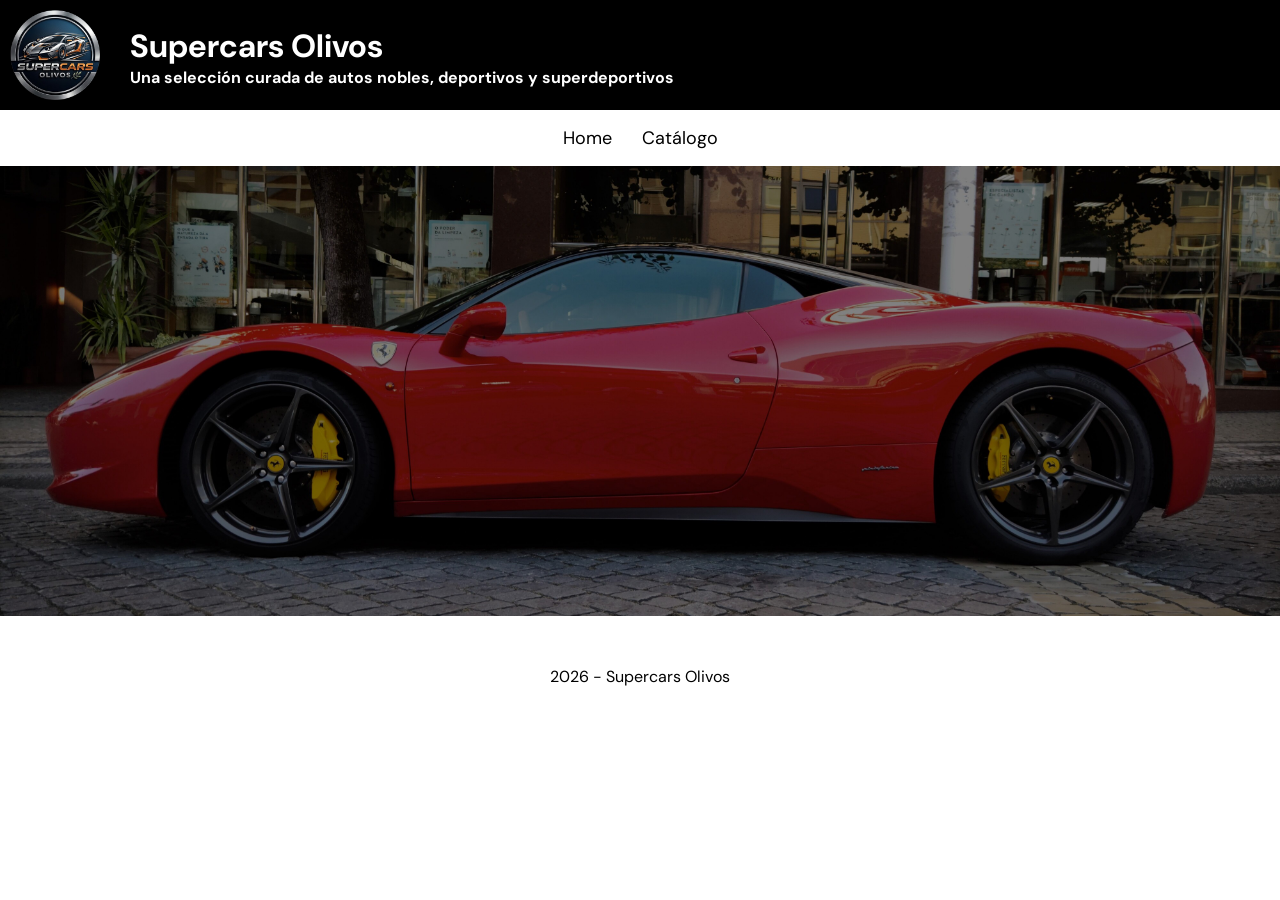
==== index.html @ c9be7f89 "Primer commit" ====
<!DOCTYPE html>
<html lang="es">

<head>
    <meta charset="UTF-8" />
    <meta name="viewport" content="width=device-width, initial-scale=1.0" />
    <meta name="description"
        content="Supercars Olivos: una selección curada de autos nobles, deportivos y superdeportivos." />

    <title>Supercars Olivos</title>
    <link rel="icon" type="image/png" href="assets/icono.png">
    <link rel="stylesheet" href="index.css">

    <!-- Importación de fuentes Google Fonts -->
    <link rel="preconnect" href="https://fonts.googleapis.com">
    <link rel="preconnect" href="https://fonts.gstatic.com" crossorigin>
    <link
        href="https://fonts.googleapis.com/css2?family=DM+Sans:wght@400;500;600;700&family=Manrope:wght@400;500;600;700;800&display=swap"
        rel="stylesheet">

</head>

<body>
    <header class="header">
        <img class="icono" src="assets/icono.png" alt="Icono de Supercars Olivos">
        <div class="titulo">
            <h1>Supercars Olivos</h1>
            <h4>Una selección curada de autos nobles, deportivos y superdeportivos</h4>
        </div>
    </header>
    <nav>
        <ul>
            <li>
                <a href="index.html">Home</a>
            </li>
            <li>
                <a href="pages/catalogo.html">Catálogo</a>
            </li>
        </ul>
    </nav>
    <main>
        <section class="hero">
        </section>
    </main>

    <footer class="footer">
        <span>2026 - Supercars Olivos</span>
    </footer>
</body>

</html>
---- index.css ----
body {
    font-family: 'DM Sans', 'Manrope';
    margin: 0;
    background-color: white;
}

header {
    display: flex;
    background-color: black;
    padding: 10px;
}

h1,
h4 {
    margin-left: 30px;
    color: white;
    margin-top: 0;
    margin-bottom: 0;
}

nav a {
    text-decoration: none;
    color: black;
    font-size: 18px;
}

nav ul {
    display: flex;
    justify-content: center;
    gap: 30px;
    list-style: none;
    padding: 0;
}

a:hover {
    color: red;
}

.icono {
    width: 90px;
    height: 90px;
}

.titulo {
    padding-top: 15px;
}

.hero {
    background-image: url("assets/hero.jpg");
    background-repeat: no-repeat;
    background-size: cover;
    background-position: center;
    height: 50vh;
}

.footer {
    margin-top: 50px;
    text-align: center;
}

/* Catálogo */
.slideshows{
    display: flex;
}

.mySlides1 {
    display: none;
}

.mySlides2 {
    display: none;
}

img {
    vertical-align: middle;
}

/* Slideshow container */
.slideshow-container {
    flex: 1;
}

/* Caption text */
.text {
    color: black;
    font-size: 15px;
    padding: 8px 12px;
    position: absolute;
    bottom: 8px;
    width: 100%;
    text-align: center;
}
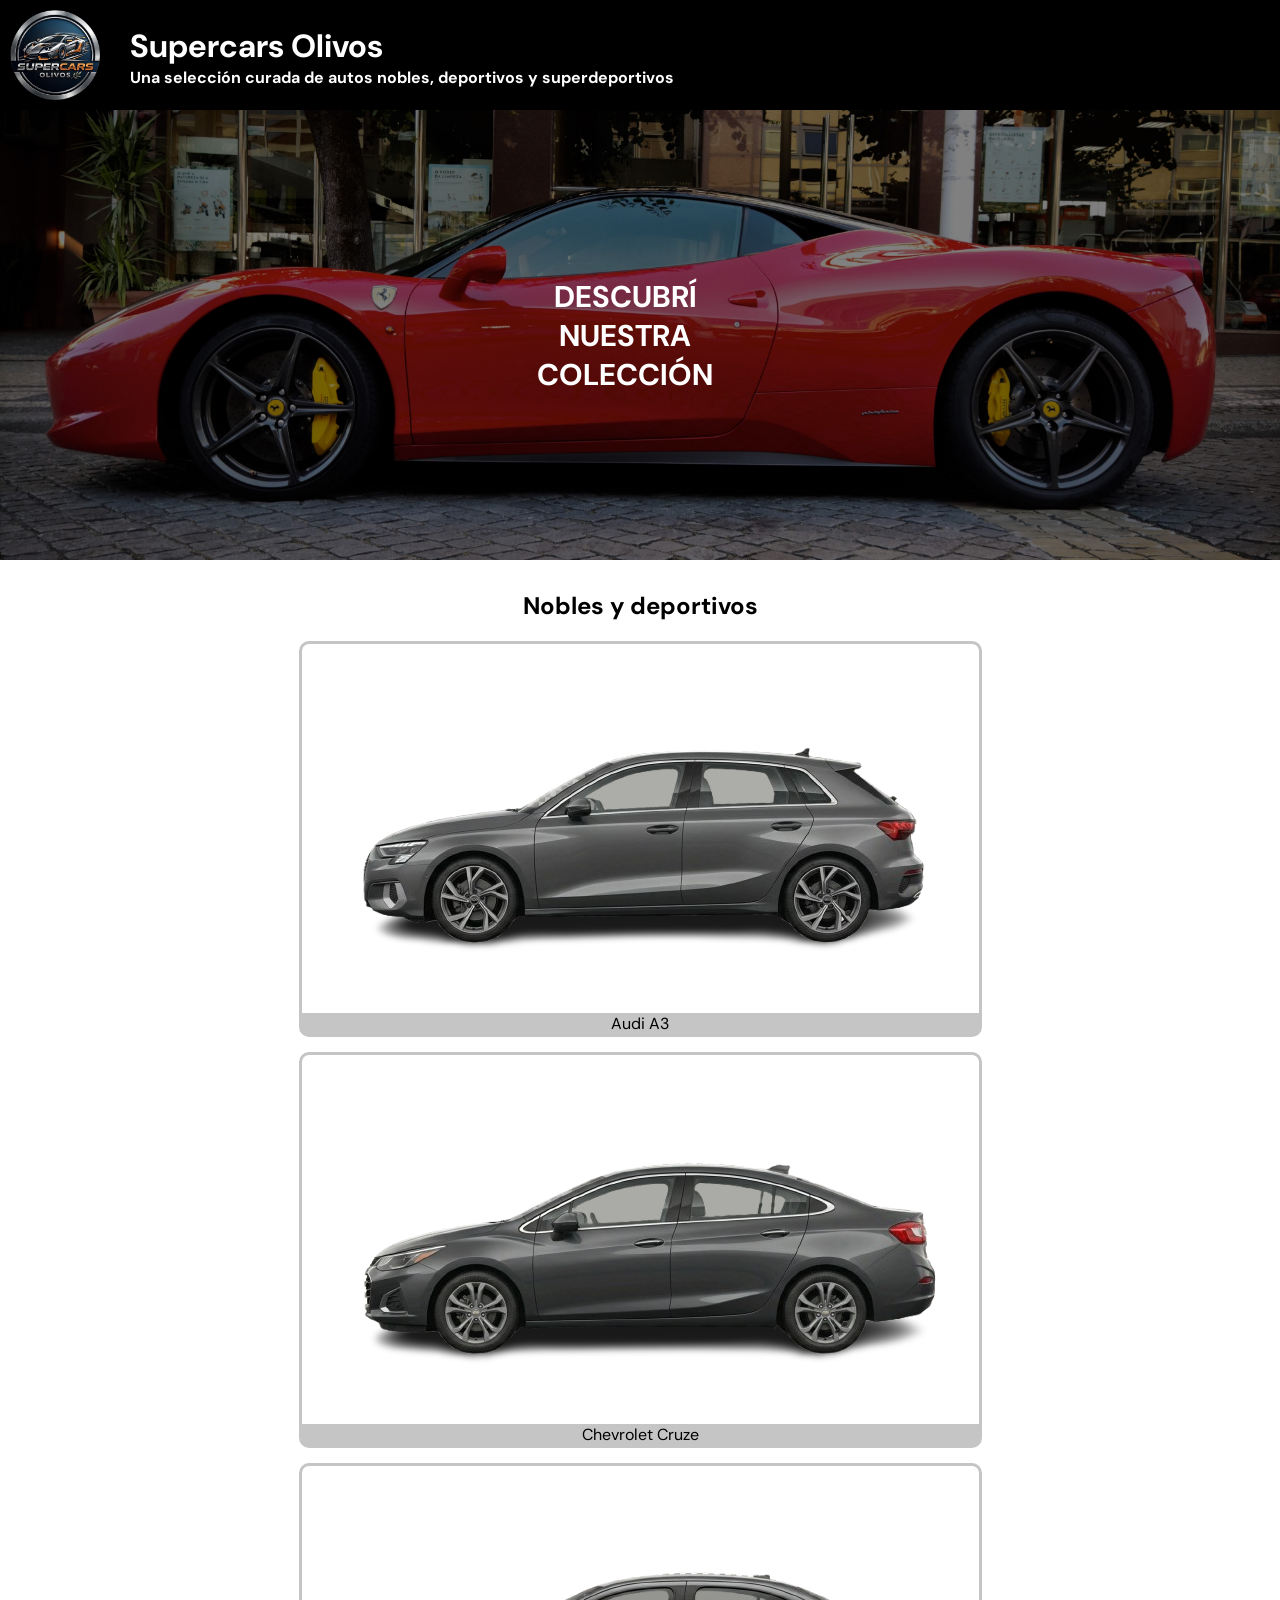
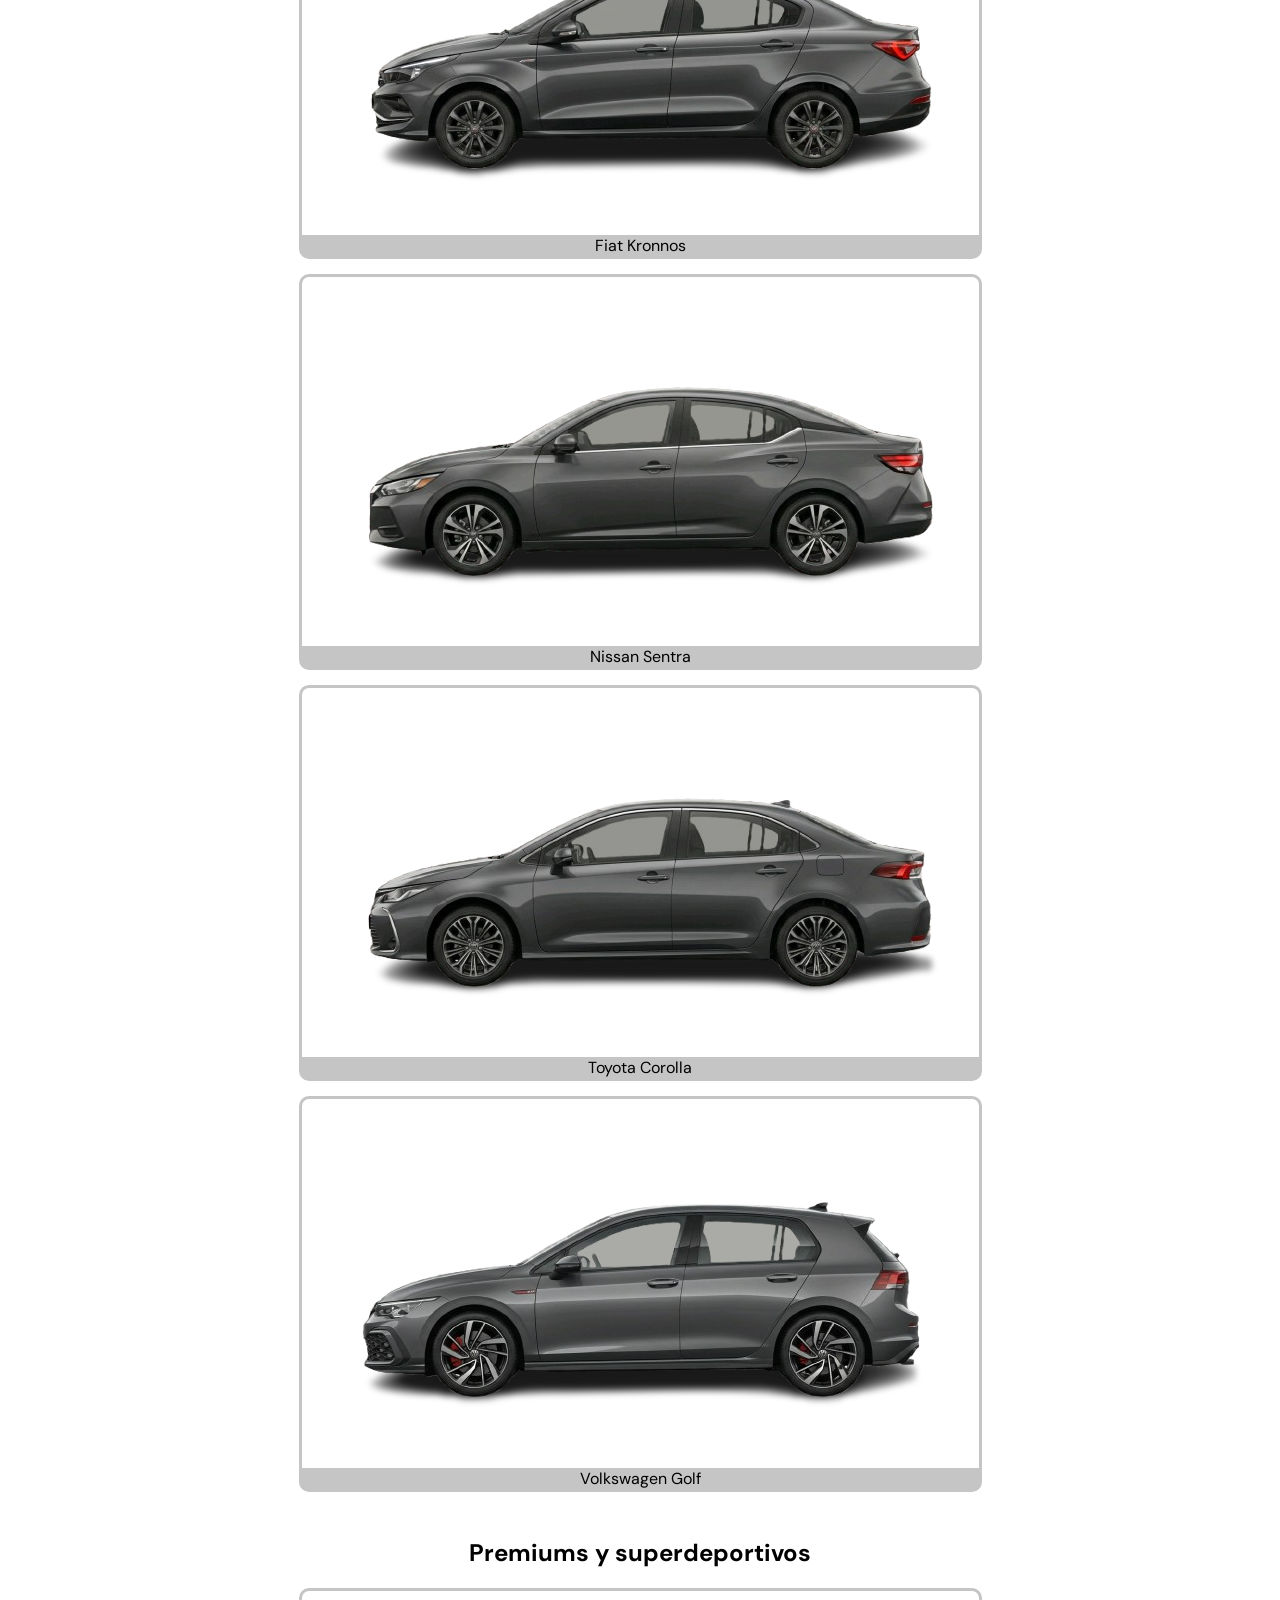
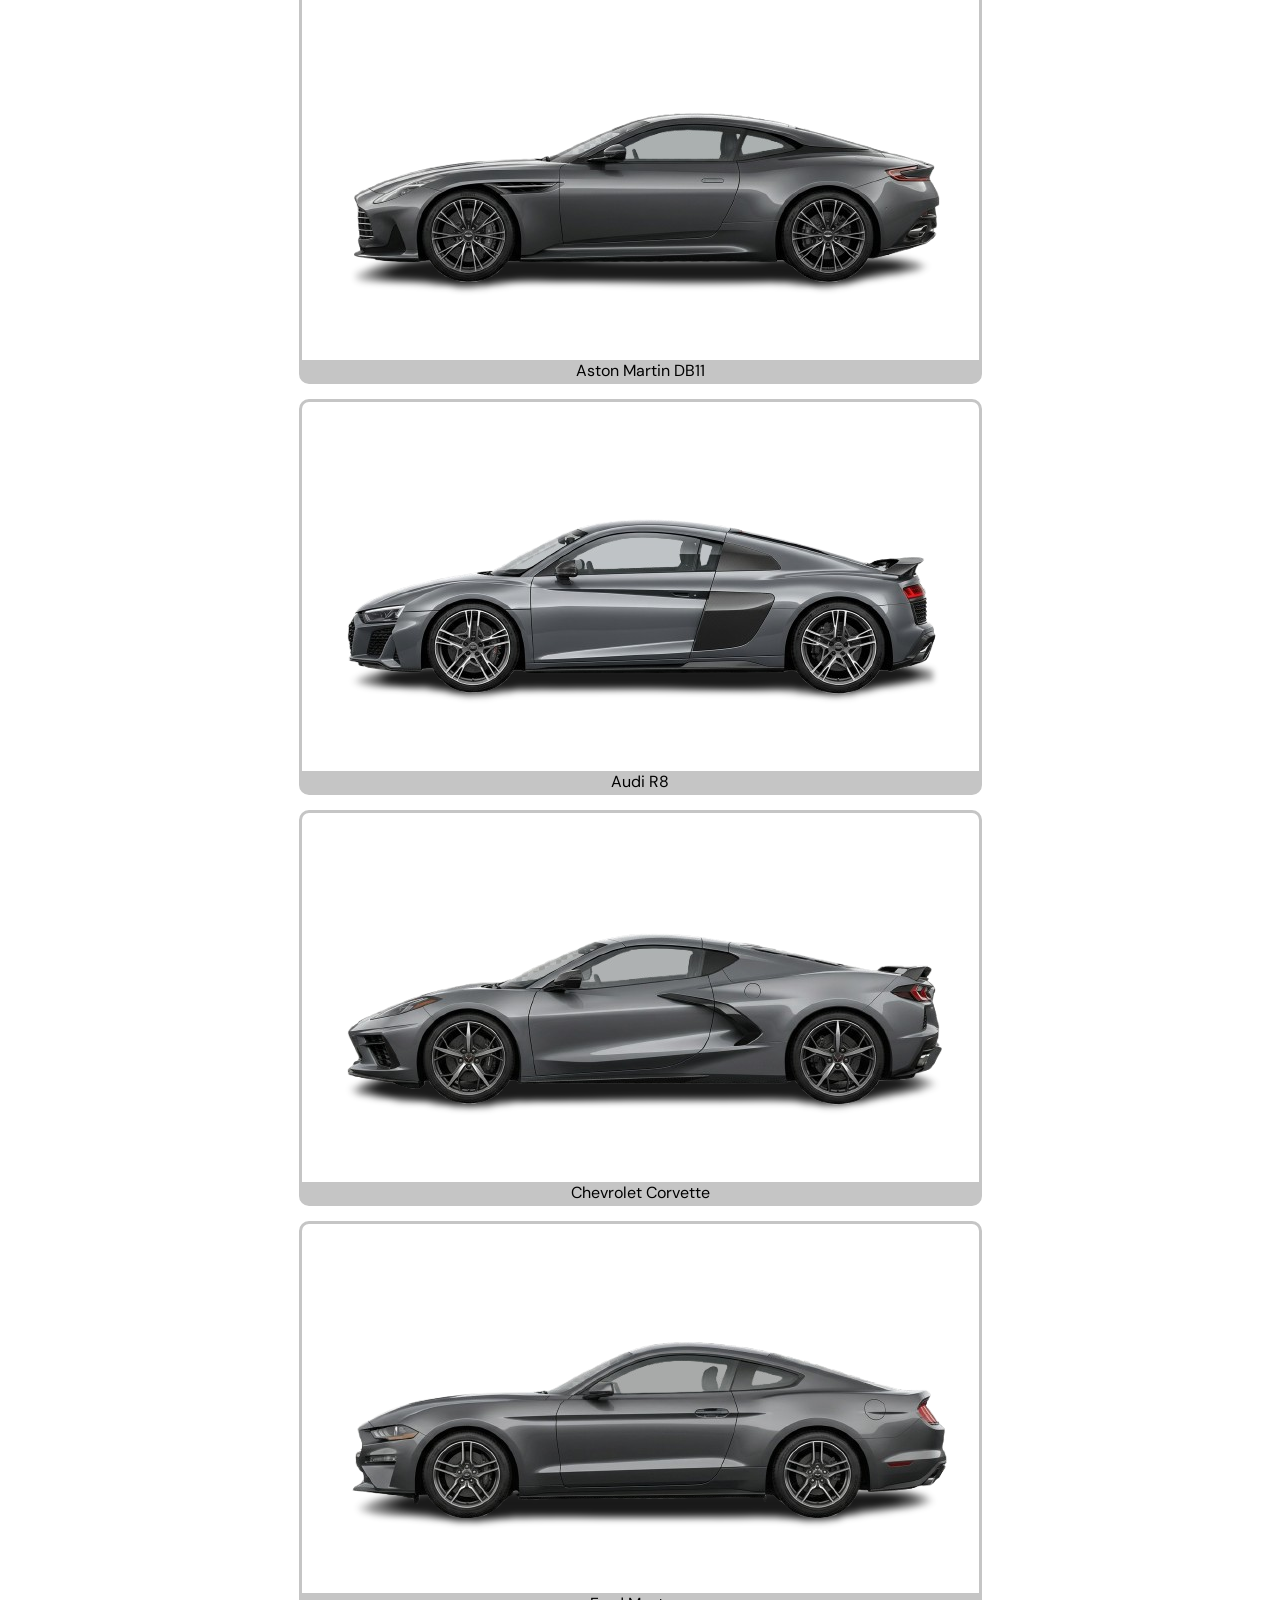
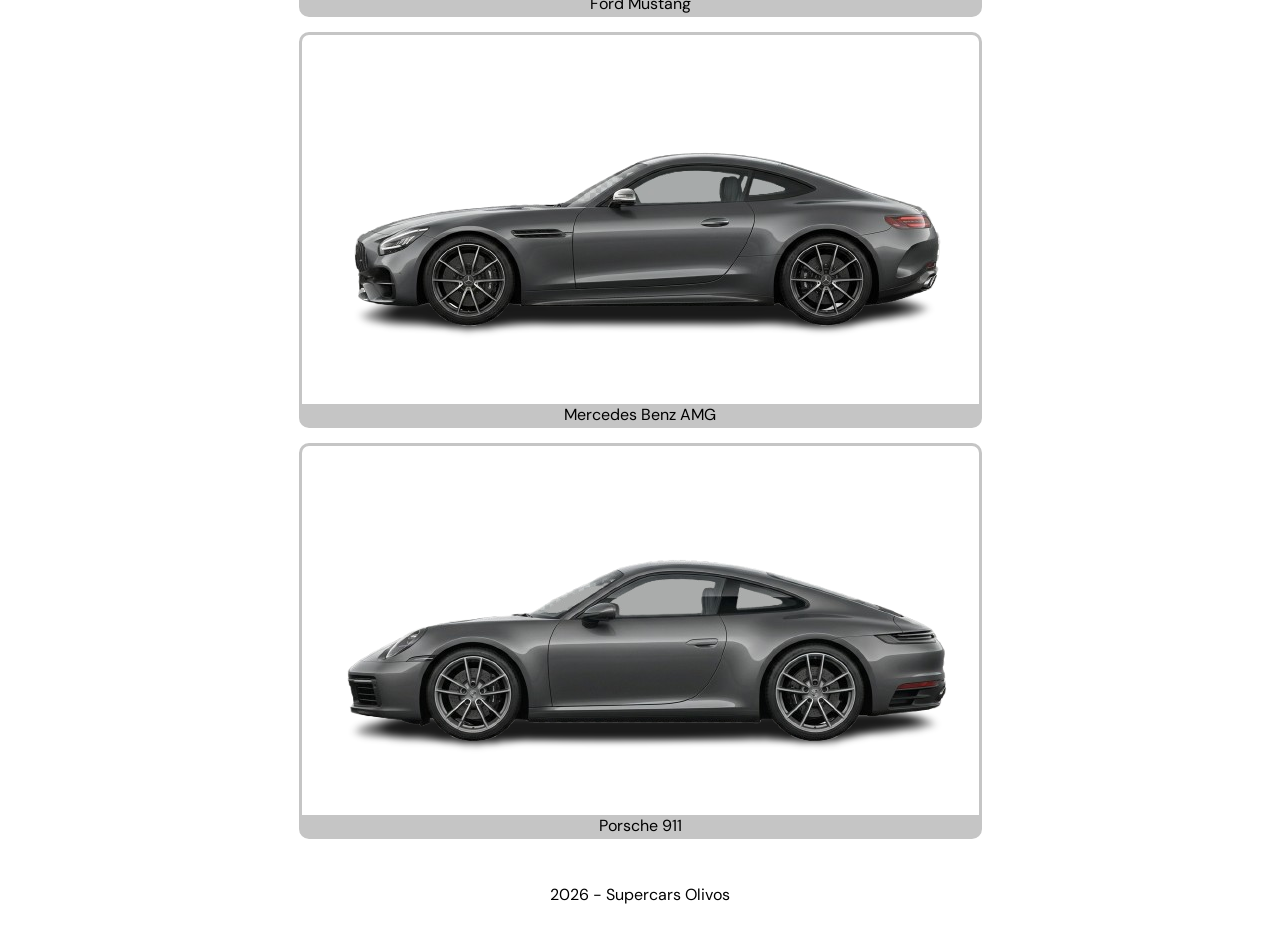
==== commit fd27d405: "Resolución" ====
--- a/index.html
+++ b/index.html
@@ -10,6 +10,10 @@
     <title>Supercars Olivos</title>
     <link rel="icon" type="image/png" href="assets/icono.png">
     <link rel="stylesheet" href="index.css">
+
+    <!-- Importación de js con 'defer' para que se ejecute luego de que 
+     se cargue el HTML -->
+    <script src="/index.js" defer></script>
 
     <!-- Importación de fuentes Google Fonts -->
     <link rel="preconnect" href="https://fonts.googleapis.com">
@@ -28,18 +32,21 @@
             <h4>Una selección curada de autos nobles, deportivos y superdeportivos</h4>
         </div>
     </header>
-    <nav>
-        <ul>
-            <li>
-                <a href="index.html">Home</a>
-            </li>
-            <li>
-                <a href="pages/catalogo.html">Catálogo</a>
-            </li>
-        </ul>
-    </nav>
     <main>
         <section class="hero">
+            <strong>DESCUBRÍ</strong>
+            <strong>NUESTRA</strong>
+            <strong>COLECCIÓN</strong>
+        </section>
+
+        <section id="deportivos">
+            <h2 class="titulo-seccion">Nobles y deportivos</h2>
+            <div class="imagenes" id="noblesydeportivos"></div>
+        </section>
+
+        <section id="superdeportivos">
+            <h2 class="titulo-seccion">Premiums y superdeportivos</h2>
+            <div class="imagenes" id="premiumysuperdeportivos"></div>
         </section>
     </main>
 
--- a/index.css
+++ b/index.css
@@ -16,6 +16,11 @@
     color: white;
     margin-top: 0;
     margin-bottom: 0;
+}
+
+nav{
+    background-color: rgb(255, 205, 112);
+    padding: 5px;
 }
 
 nav a {
@@ -51,42 +56,46 @@
     background-size: cover;
     background-position: center;
     height: 50vh;
+    display: flex;
+    flex-direction: column;
+    justify-content: center;
+    align-items: center;
+}
+
+.hero strong {
+    color: white;
+    font-size: 30px;
+    max-width: 550px;
+    padding-right: 30px;
 }
 
 .footer {
-    margin-top: 50px;
+    margin: 30px;
     text-align: center;
 }
 
 /* Catálogo */
-.slideshows{
+.imagenes{
     display: flex;
+    flex-wrap: wrap;
+    justify-content: space-around;
 }
 
-.mySlides1 {
-    display: none;
+.item{
+    display: flex;
+    flex-direction: column;
+    text-align: center; 
+    border-radius: 10px;
+    border-color: rgb(197, 197, 197);
+    border-style: solid;
+    margin-bottom: 15px;
 }
 
-.mySlides2 {
-    display: none;
+.caption{
+    background-color: rgb(197, 197, 197);
 }
 
-img {
-    vertical-align: middle;
-}
-
-/* Slideshow container */
-.slideshow-container {
-    flex: 1;
-}
-
-/* Caption text */
-.text {
-    color: black;
-    font-size: 15px;
-    padding: 8px 12px;
-    position: absolute;
-    bottom: 8px;
-    width: 100%;
+.titulo-seccion{
     text-align: center;
+    padding-top: 10px;
 }
